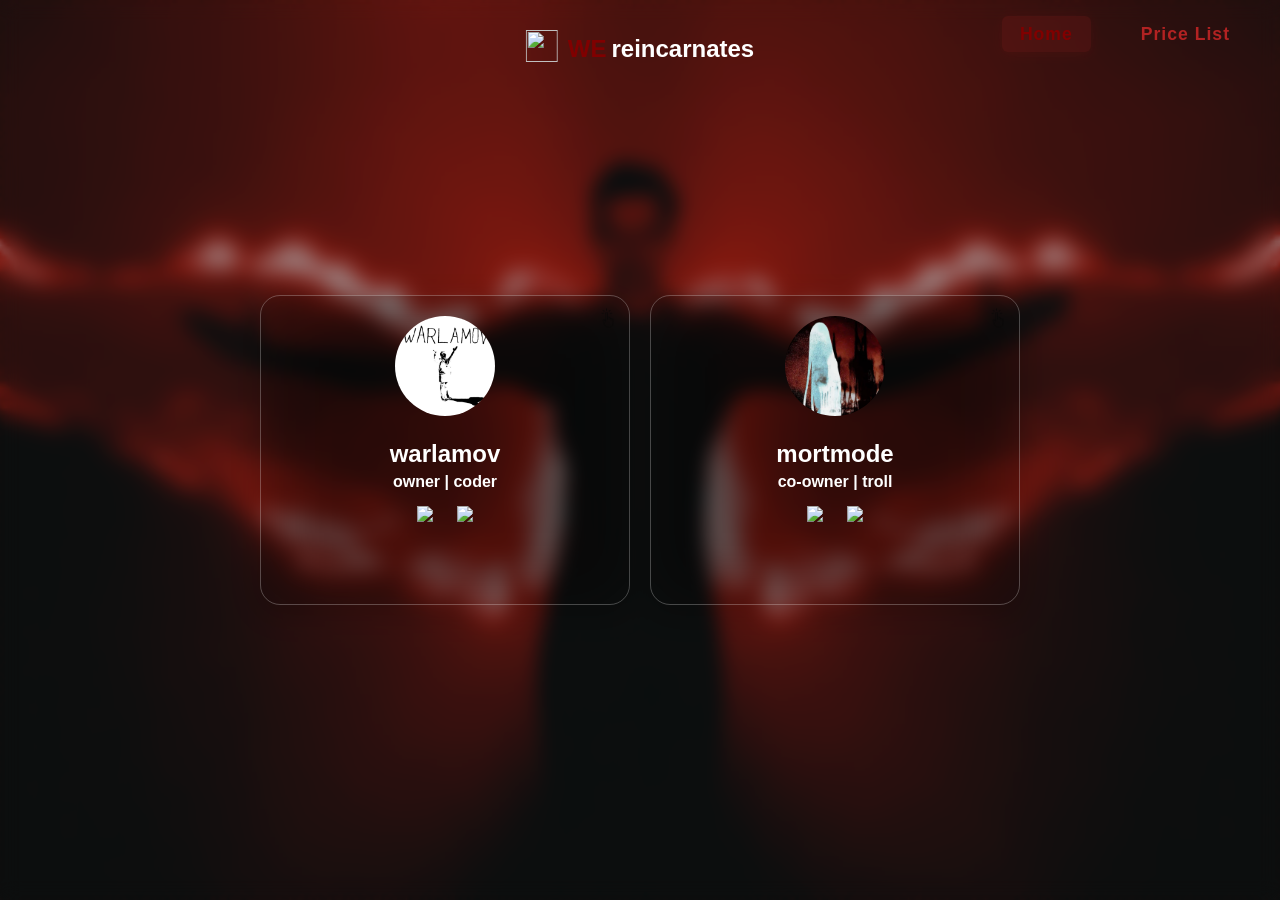
==== public/index.html @ 9ac977d3 "Add files via upload" ====
<!DOCTYPE html>
<html lang="en">
<head>
  <meta charset="UTF-8" />
  <meta name="viewport" content="width=device-width, initial-scale=1.0" />
  <title>we reincarnate</title>
  <link rel="stylesheet" href="style.css" />
  <link href="https://fonts.cdnfonts.com/css/radwave-demo" rel="stylesheet">
  <style>
    @import url('https://fonts.googleapis.com/css2?family=Orbitron:wght@500;700&display=swap');
    @import url('https://fonts.googleapis.com/css2?family=Pacifico&display=swap');
    /* Удаляем все стили из head, чтобы не конфликтовать с style.css */
    .nickname-marquee {
      width: 100vw;
      overflow: hidden;
      background: linear-gradient(90deg, #181c2f 0%, #232946 100%);
      padding: 18px 0;
      box-shadow: 0 2px 16px 0 #181c2f55;
    }
    .marquee-track {
      display: inline-block;
      white-space: nowrap;
      animation: scroll-left 28s linear infinite;
      will-change: transform;
    }
    .nickname {
      display: inline-block;
      margin-right: 60px;
      font-size: 22px;
      color: #fff;
      text-decoration: none;
      font-family: inherit;
      text-shadow: 0 0 8px #00ffe7, 0 0 2px #00ffe7;
      letter-spacing: 1px;
      transition: 
        color 0.2s,
        text-shadow 0.2s,
        transform 0.2s,
        filter 0.2s;
    }
    .nickname:hover {
      color: #00ffe7;
      text-shadow: 0 0 16px #00ffe7, 0 0 4px #fff;
      transform: scale(1.15) rotate(-2deg);
      filter: brightness(1.3) drop-shadow(0 0 8px #00ffe7);
      animation-play-state: paused;
    }
    @keyframes scroll-left {
      0% {
        transform: translateX(100vw);
      }
      100% {
        transform: translateX(-100%);
      }
    }
    .nickname-traffic {
      position: absolute;
      left: 50%;
      top: 0;
      transform: translateX(-50%);
      width: 340px;
      height: 100vh;
      pointer-events: none;
      z-index: 2;
      display: flex;
      align-items: flex-start;
      justify-content: center;
    }
    .subscribers-platform {
      width: 100vw;
      max-width: 100vw;
      margin: 32px 0 0 0;
      display: flex;
      flex-direction: column;
      align-items: center;
      justify-content: flex-start;
      background: rgba(0,0,0,0.0);
      box-shadow: none;
      border-radius: 0;
      padding: 0 0 16px 0;
      overflow: visible;
    }
    /* Удаляем все стили shine-анимации для .subscribers-title и возвращаем обычный стиль */
    .subscribers-title {
      font-size: 2rem;
      color: #00ffe7;
      font-family: 'JetBrains Mono', 'Fira Mono', 'Consolas', monospace;
      font-weight: bold;
      margin-bottom: 8px;
      text-shadow: 0 0 8px #00ffe7, 0 0 2px #00ffe7;
      letter-spacing: 1px;
      text-align: center;
    }
    .nickname-traffic-window {
      position: relative;
      width: 100vw;
      max-width: 100vw;
      min-width: 0;
      height: 220px; /* увеличено для шахматной сетки */
      pointer-events: none;
      z-index: 10;
      display: flex;
      align-items: flex-start;
      justify-content: flex-start;
      overflow: visible;
      background: none;
      margin: 0 auto;
    }
    .nickname-traffic-nick {
      position: absolute;
      color: #fff;
      font-family: Arial, sans-serif !important; /* Arial жирный */
      font-weight: bold !important;
      text-shadow: 0 0 8px #00ffe7, 0 0 2px #00ffe7;
      white-space: nowrap;
      filter: brightness(1.1);
      transition: filter 0.2s, font-size 0.2s, left 0.2s;
      text-decoration: none;
      pointer-events: auto;
      will-change: left;
    }
    .nickname-blink {
      position: absolute;
      color: #fff;
      font-family: 'Arial Black', Arial, sans-serif !important;
      font-weight: bold !important;
      text-shadow: 0 0 8px #00ffe7, 0 0 2px #00ffe7;
      white-space: nowrap;
      font-size: 22px;
      pointer-events: auto;
      user-select: none;
      transition: filter 0.2s, font-size 0.2s;
    }
    body {
      overflow-x: hidden;
      background: url('https://i.pinimg.com/originals/ef/e0/21/efe021233236cdeb1ebb466ba8fd956e.gif') no-repeat center center fixed;
      background-size: cover;
    }
    @media (max-width: 600px) {
      .nickname {
        font-size: 16px;
        margin-right: 32px;
      }
      .nickname-marquee {
        padding: 10px 0;
      }
    }
    .nickname-track-line {
      position: absolute;
      width: 100%;
      height: 2px;
      background: rgba(255, 255, 255, 0.1);
      pointer-events: none;
    }
    .fade-anim { opacity: 0; transform: scale(0.8); transition: opacity 0.7s, transform 0.7s; }
    .fade-anim.fade-in { opacity: 1; transform: scale(1.1); }
    .fade-anim.fade-out { opacity: 0; transform: scale(0.8); }
    /* Стили для картинки-кнопки в правом верхнем углу */
    .click-hint {
      position: fixed;
      top: 10px;
      right: 10px;
      width: 0.4cm;
      height: auto;
      cursor: pointer;
      z-index: 100;
    }
    .main-nav {
      position: fixed;
      top: 24px;
      right: 32px;
      /* Удаляем все лишние стили, чтобы совпадало с style.css */
      background: none;
      box-shadow: none;
      border-radius: 0;
      backdrop-filter: none;
      z-index: 2001;
    }
    .main-nav ul {
      display: flex;
      flex-direction: row;
      justify-content: flex-end;
      align-items: center;
      gap: 32px;
      padding: 0;
      margin: 0;
      background: none;
      box-shadow: none;
    }
    .main-nav li {
      margin: 0;
    }
    .nav-link {
      text-decoration: none;
      color: #b22222;
      font-family: 'Radwave Demo', Arial, sans-serif !important;
      font-weight: bold;
      letter-spacing: 1px;
      position: relative;
      transition: color 0.3s;
    }
    .nav-link::after {
      content: '';
      position: absolute;
      width: 100%;
      height: 2px;
      bottom: -4px;
      left: 0;
      background: linear-gradient(90deg, transparent, #b22222, transparent);
      transform: scaleX(0);
      transition: transform 0.3s;
    }
    .nav-link:hover::after {
      transform: scaleX(1);
    }
    .nav-link.active {
      color: #800000;
      background: rgba(178,34,34,0.15);
      outline: none;
      border-radius: 6px;
      box-shadow: 0 2px 12px 0 rgba(178,34,34,0.10);
      transition: background 0.2s, color 0.2s;
    }

    .nav-link.active:active,
    .nav-link.active:focus {
      color: #800000;
      background: rgba(255, 105, 180, 0.18); /* розоватый оттенок */
      outline: none;
      border-radius: 6px;
      box-shadow: 0 2px 14px 0 rgba(255, 105, 180, 0.13);
      transition: background 0.2s, color 0.2s;
    }

    .nav-link:not(.active):active,
    .nav-link:not(.active):focus {
      color: #b22222;
      background: rgba(178,34,34,0.10);
      outline: none;
      border-radius: 6px;
      box-shadow: 0 2px 8px 0 rgba(178,34,34,0.08);
      transition: background 0.2s, color 0.2s;
    }
  </style>
  <div class="platform">
    <header>
      <div class="logo">
        <a href="https://t.me/wereincarnate" target="_blank"><img src="Images/telegram.png" class="logo-icon" /></a>
        <span class="logo-we" style="font-family: 'Radwave Demo', Arial, sans-serif !important; font-weight: bold; display: inline-block; color: #800000;">WE</span>
        <br>
        <span class="logo-text" style="font-family: 'Radwave Demo', Arial, sans-serif; font-weight: bold; display: inline-block;">reincarnates</span>
      </div>
    </header>

    <nav class="main-nav">
      <ul>
        <li><a href="/" class="nav-link active">Home</a></li>
        <li><a href="/pricelist/" class="nav-link">Price List</a></li>
      </ul>
    </nav>

    <main>

      <div class="card" onclick="handleClick(this, 'warlamov')" style="position: relative;">
        <img class="avatar" src="Images/warlamov.jpg" alt="warlamov" />
        <img src="Images/click.png" alt="click here" style="position: absolute; top: 8px; right: 8px; width: 28px; height: auto; z-index: 10;" />
        <h2>warlamov</h2>
        <div class="role">owner | coder</div>
        <div class="icons">
          <a href="https://discordid.netlify.app/?id=1279217258018902128" target="_blank"><img src="Images/discord.png" width="32" /></a>
          <a href="https://t.me/warlamovreal" target="_blank"><img src="Images/telegram.png" width="32" /></a>
        </div>
      </div>

      <div class="card" onclick="handleClick(this, 'mortmode')" style="position: relative;">
        <img class="avatar" src="Images/mortmode.jpg" alt="mortmode" />
        <img src="Images/click.png" alt="click here" style="position: absolute; top: 8px; right: 8px; width: 28px; height: auto; z-index: 10;" />
        <h2>mortmode</h2>
        <div class="role">co-owner | troll</div>
        <div class="icons">
          <a href="https://discordid.netlify.app/?id=1185238224797433858" target="_blank"><img src="Images/discord.png" width="32" /></a>
          <a href="https://t.me/mortmode" target="_blank"><img src="Images/telegram.png" width="32" /></a>
        </div>
      </div>
    </main>
  </div>


  <script src="script.js"></script>
</body>
</html>
---- public/style.css ----
/* Мини-платформы-кнопки под карточками прайс-листа */
.mini-buy-grid {
  display: grid;
  grid-template-columns: repeat(5, 1fr);
  gap: 18px;
  max-width: 900px;
  margin: 24px auto 0 auto;
  justify-items: center;
}
.mini-buy-btn {
  width: 260px;
  height: 40px;
  min-width: 260px;
  max-width: 260px;
  min-height: 40px;
  max-height: 40px;
  background: #b22222;
  color: #fff;
  border: none;
  border-radius: 10px;
  font-family: 'JetBrains Mono', monospace;
  font-size: 1.08rem;
  font-weight: 600;
  display: flex;
  align-items: center;
  justify-content: center;
  cursor: pointer;
  box-shadow: 0 2px 8px 0 rgba(178,34,34,0.10);
  margin: 0;
  padding: 0 12px;
  transition: background 0.2s, color 0.2s, box-shadow 0.2s, transform 0.18s;
  text-decoration: none;
  outline: none;
  position: relative;
  z-index: 10;
}
.mini-buy-btn:hover, .mini-buy-btn:focus {
  background: #800000;
  color: #fff;
  box-shadow: 0 4px 16px 0 #b2222240;
  transform: translateY(-2px) scale(1.03);
}
.mini-buy-btn:active {
  background: #ff6fae;
  color: #fff;
  box-shadow: 0 2px 8px 0 #ff6fae33;
  transform: scale(0.98);
}
@media (max-width: 900px) {
  .mini-buy-grid {
    grid-template-columns: repeat(2, 1fr);
    max-width: 600px;
  }
  .mini-buy-btn {
    width: 100%;
    min-width: 0;
    max-width: 100%;
  }
}
@media (max-width: 600px) {
  .mini-buy-grid {
    grid-template-columns: 1fr;
    max-width: 320px;
    gap: 12px;
  }
  .mini-buy-btn {
    width: 100%;
    min-width: 0;
    max-width: 100%;
    font-size: 0.98rem;
    height: 38px;
    min-height: 38px;
    max-height: 38px;
  }
}
/* Плавающее описание платформы в левом верхнем углу */
.floating-desc {
  position: fixed;
  top: 32px;
  left: 32px;
  background: rgba(0,0,0,0.82);
  border-radius: 12px;
  padding: 16px 22px;
  color: #fff;
  font-family: 'JetBrains Mono', monospace;
  font-size: 1.01rem;
  box-shadow: 0 2px 16px 0 #00ffe733;
  max-width: 320px;
  min-width: 0;
  pointer-events: auto;
  z-index: 9999;
  display: none;
  user-select: text;
  transition: opacity 0.25s;
  white-space: pre-line;
}

.typing-caret {
  display: inline-block;
  width: 2px;
  height: 1em;
  background: #b22222;
  margin-left: 2px;
  animation: blink-caret 0.8s steps(1) infinite;
  vertical-align: middle;
}

@keyframes blink-caret {
  0%, 100% { opacity: 0; }
  50% { opacity: 1; }
}
.price-card {
  position: relative;
  overflow: hidden;
}

/* Анимация линии (ухода) сверху */
.price-card .desc-underline {
  position: absolute;
  left: 0;
  top: 0;
  width: 100%;
  height: 3px;
  background: linear-gradient(90deg, #ff6fae 0%, #ffb6e6 100%);
  transform: scaleX(0);
  transform-origin: left;
  transition: transform 0.35s cubic-bezier(.4,0,.2,1);
  z-index: 20;
}
.price-card.show-desc .desc-underline {
  transform: scaleX(1);
}

.price-card .product-desc {
  opacity: 0;
  pointer-events: none;
  transform: translateY(20px);
  transition: opacity 0.5s, transform 0.5s;
}
.price-card.show-desc .product-desc {
  opacity: 1;
  pointer-events: auto;
  transform: translateY(0);
}
.price-card .typing-effect {
  border-right: 2px solid #b22222;
  animation: blink-caret 0.8s steps(1) infinite;
}
@keyframes blink-caret {
  0%, 100% { border-color: transparent; }
  50% { border-color: #b22222; }
}
.logo-we {
  color: #800000 !important;
  font-family: 'Arial Black', Arial, sans-serif !important;
  font-weight: bold !important;
  margin-right: 5px;
  text-shadow: none !important;
  filter: none !important;
  background: none !important;
  mix-blend-mode: normal !important;
  box-shadow: none !important;
  opacity: 1 !important;
}
* {
  margin: 0;
  padding: 0;
  box-sizing: border-box;
}

body, html {
  height: 100%;
  font-family: 'Arial Black', Arial, sans-serif;
  background: url('Images/bg.gif') no-repeat center center fixed;
  background-size: cover;
  color: white;
}

.platform {
  width: 100vw;
  min-height: 100vh;
  backdrop-filter: blur(10px);
  background-color: rgba(0, 0, 0, 0.4);
  display: flex;
  flex-direction: column;
  align-items: center;
  justify-content: center; /* БЫЛО flex-start. Держать строго по центру! */
  position: relative;
  top: 0;
  left: 0;
}

/* Платка — меню с 3 кнопками в правом верхнем углу */
.platka {
  position: fixed;
  top: 24px;
  right: 32px;
  z-index: 2001;
  background: rgba(0,0,0,0.32);
  backdrop-filter: blur(10px);
  border-radius: 0 0 0 24px;
  box-shadow: 0 4px 24px 0 #00ffe733;
  padding: 0 18px 0 18px;
}
@media (max-width: 700px) {
  .platka {
    top: 8px;
    right: 0;
    left: 0;
    border-radius: 0 0 0 12px;
    box-shadow: none;
    padding: 0 2vw;
  }
}

/* Основная платформа по центру */
.main-platka {
  position: absolute;
  top: 0;
  left: 0;
  right: 0;
  bottom: 0;
  margin: auto;
  display: flex;
  flex-direction: column;
  align-items: center;
  justify-content: center;
  width: 100vw;
  height: 100vh;
  min-height: 100vh;
  z-index: 1;
  background: rgba(0, 0, 0, 0.4);
  backdrop-filter: blur(10px);
}

header {
  position: absolute;
  top: 30px;
  left: 50%;
  transform: translateX(-50%);
  display: flex;
  align-items: center;
}

.logo {
  display: flex;
  align-items: center;
  font-size: 24px;
  font-weight: bold;
}

.logo-icon {
  margin-right: 10px;
  width: 32px;
  height: 32px;
  transition: transform 0.3s;
}

.logo-icon:hover {
  transform: scale(1.1);
}

.logo-ap {
  color: #2a0000 !important;
  margin-right: 5px;
}

.logo-we {
  color: #800000 !important; /* бордовый */
  font-family: 'Orbitron', Arial, sans-serif !important;
  font-weight: 700 !important;
  margin-right: 5px;
  text-shadow: none !important;
  filter: none !important;
  background: none !important;
  mix-blend-mode: normal !important;
  box-shadow: none !important;
  opacity: 1 !important;
}

.logo-text {
  color: white;
}

main {
  display: flex;
  justify-content: center; /* Держать строго по центру! */
  align-items: center;     /* Держать строго по центру! */
  flex-wrap: wrap;
  gap: 20px;
  padding: 10px;
}

/* ВАЖНО: Не изменяйте размеры карточек! Эти размеры подобраны для корректного отображения и на десктопе, и на телефоне. */
.card {
  width: 370px; /* Не менять! Оптимально для desktop и mobile */
  height: 310px; /* Не менять! Оптимально для desktop и mobile */
  background: rgba(30, 40, 60, 0); /* Цвет убран, только блюр */
  backdrop-filter: blur(32px) saturate(180%) contrast(1.15);
  -webkit-backdrop-filter: blur(32px) saturate(180%) contrast(1.15);
  border-radius: 20px;
  border: 1.5px solid rgba(255, 255, 255, 0.25);
  box-shadow: 0 8px 32px 0 rgba(0,0,0,0.25);
  text-align: center;
  padding: 20px;
  position: relative;
  overflow: hidden;
  color: white;
  transition: transform 0.3s cubic-bezier(.4,0,.2,1);
}

.card:hover {
  transform: scale(1.02);
}

.avatar {
  width: 100px;
  height: 100px;
  border-radius: 50%;
  object-fit: cover;
  margin-bottom: 15px;
}

h2, .role {
  font-weight: bold;
  margin: 5px 0;
}

.icons {
  margin-top: 15px;
}

.icons a {
  margin: 0 10px;
  transition: transform 0.2s ease;
}

.icons a:hover {
  transform: scale(1.2);
}

.typing {
  position: absolute;
  top: 20px;
  left: 20px;
  width: 90%;
  font-weight: bold;
  font-family: 'Arial Black', Arial, sans-serif;
  white-space: pre-wrap;
  word-break: break-word;
  overflow-wrap: break-word;
  opacity: 0;
  max-height: 100%;
  color: white;
  caret-color: transparent;
  text-align: left;
  transition: opacity 0.5s ease;
}

.typing.typing-in {
   animation: fadeInTyping 0.5s ease forwards;
}

.typing.typing-out {
  animation: fadeOutTyping 0.5s ease forwards;
}

@keyframes fadeInTyping {
  from { opacity: 0; transform: translateY(20px); }
  to { opacity: 1; transform: translateY(0); }
}

@keyframes fadeOutTyping {
  from { opacity: 1; transform: translateY(0); }
  to { opacity: 0; transform: translateY(20px); }
}

.card.clicked .icons,
.card.clicked .avatar,
.card.clicked h2,
.card.clicked .role {
  opacity: 0;
  transition: opacity 0.5s ease;
}

.main-nav {
  position: fixed;
  top: 24px;
  right: 32px;
  background: none;
  box-shadow: none;
  border-radius: 0;
  backdrop-filter: none;
  display: flex;
  justify-content: flex-end;
  align-items: center;
  width: auto;
  margin-top: 0;
  z-index: 2001;
}
.main-nav ul {
  display: flex;
  flex-direction: row; /* всегда в ряд */
  justify-content: flex-end;
  align-items: center;
  gap: 32px;
  padding: 0;
  margin: 0;
  background: none;
  box-shadow: none;
  list-style: none; /* Убираем маркеры (точки) у элементов списка в навигации */
}
.main-nav li {
  margin: 0;
}
.nav-link {
  background: none;
  box-shadow: none;
  color: #00ffe7;
  border-radius: 0;
  opacity: 1;
  font-family: 'JetBrains Mono', 'Fira Mono', 'Consolas', monospace;
  font-size: 1.1rem;
  font-weight: 500;
  padding: 8px 18px;
  text-decoration: none;
  transition: color 0.2s, text-shadow 0.2s;
}
.nav-link:hover {
  color: #fff;
  text-decoration: underline;
  background: none;
  box-shadow: none;
}
.nav-link.active {
  color: #00ffe7;
  text-decoration: none;
  background: rgba(0, 40, 50, 0.32); /* Тёмный фон */
  box-shadow: none;
  border-radius: 10px;
  text-shadow: none;
  transition: background 0.2s;
}

/* Убираем затемнение/эффект при нажатии на активную кнопку навигации */
.nav-link:active,
.nav-link.active:active {
  color: #00ffe7;
  background: rgba(0,255,231,0.10);
  box-shadow: 0 0 8px 2px #00ffe755;
}

/* Убираем анимацию-полоску под навигационными кнопками и любые эффекты при нажатии */
.nav-link::after,
.nav-link:hover::after,
.nav-link.active::after {
  display: none !important;
  content: none !important;
}

@media (max-width: 700px) {
  .main-nav {
    top: 10px;
    right: 10px;
  }
  .main-nav ul {
    flex-direction: row; /* даже на мобильных в ряд */
    gap: 10px;
  }
  .nav-link {
    font-size: 0.98rem;
    padding: 7px 10px;
  }
}

/* Центрированное меню для главной страницы */
.main-nav-center {
  position: static;
  display: flex;
  justify-content: center;
  margin-top: 32px;
  margin-bottom: 0;
  z-index: 1001;
}
.main-nav-center ul {
  justify-content: center;
}

@media (max-width: 480px) {
  main {
    flex-direction: column;
    align-items: center;
    gap: 20px;
    padding: 20px;
  }

  .card {
    width: 98vw;
    aspect-ratio: 4 / 3;
    height: auto;
  }

  .avatar {
    width: 90px;
    height: 90px;
  }

  header {
    flex-direction: column;
    top: 10px;
  }

  .logo {
    font-size: 18px;
  }

  .logo-icon {
    width: 26px;
    height: 26px;
  }
}

.click-hint {
  position: fixed;
  top: 18px;
  right: 18px;
  width: 0.4cm;
  height: 0.4cm;
  z-index: 1000;
  cursor: pointer;
  opacity: 0.92;
  transition: opacity 0.2s;
}
.click-hint:hover {
  opacity: 1;
}

.center-title {
  text-align: center;
  font-family: 'Inter', 'Roboto', Arial, sans-serif;
  font-size: 2.2rem;
  color: #00ffe7;
  margin: 36px 0 32px 0;
  font-weight: 700;
  letter-spacing: 1px;
  width: 100vw;
  position: relative;
  z-index: 2;
}

.price-list-grid {
  display: grid;
  grid-template-columns: repeat(auto-fit, minmax(260px, 1fr));
  gap: 32px;
  justify-items: center;
  width: 100%;
  max-width: 1200px;
  margin: 0 auto 40px auto;
  padding: 0 12px;
}

/* Четкие и неизменяемые размеры для карточек прайс-листа */
/* Четкие и неизменяемые размеры для карточек прайс-листа */
.price-card {
  background: rgba(30, 40, 60, 0.22);
  border-radius: 18px;
  box-shadow: 0 8px 32px 0 rgba(0,0,0,0.18);
  border: 1.5px solid rgba(255,255,255,0.13);
  padding: 28px 18px 22px 18px;
  display: flex;
  flex-direction: column;
  align-items: center;
  transition: transform 0.25s cubic-bezier(.4,0,.2,1), box-shadow 0.25s, background 0.25s;
  cursor: pointer;
  width: 260px !important;      /* Ширина карточки */
  min-width: 260px !important;  /* Минимальная ширина карточки */
  max-width: 260px !important;  /* Максимальная ширина карточки */
  height: 260px !important;     /* Высота карточки */
  min-height: 260px !important; /* Минимальная высота карточки */
  max-height: 260px !important; /* Максимальная высота карточки */
  position: relative;
}
.price-card:hover {
  transform: scale(1.04) translateY(-4px);
  box-shadow: 0 12px 36px 0 #00ffe733;
  background: rgba(30, 40, 60, 0.32);
}
.card-avatar {
  /* Увеличьте размер аватарки (лого) здесь */
  width: 100px;
  height: 100px;
  border-radius: 50%;
  object-fit: cover;
  margin-bottom: 14px;
  border: 2.5px solid #00ffe7;
  background: #181c2f;
  display: block;
  margin-left: auto;
  margin-right: auto;
  align-self: center;
}
.card-nick, .card-title {
  /* Увеличьте размер названия и цены здесь */
  font-family: 'Inter', 'Roboto', Arial, sans-serif;
  font-size: 1.45rem;
  font-weight: 800;
  color: #fff;
  margin-bottom: 8px;
  text-align: center;
}
.card-role {
  font-family: 'Inter', 'Roboto', Arial, sans-serif;
  font-size: 1rem;
  color: #00ffe7;
  font-weight: 500;
  margin-bottom: 10px;
  text-align: center;
}
.card-socials {
  display: flex;
  gap: 16px;
  margin-bottom: 0;
  margin-top: 2px;
}
.card-socials a {
  display: flex;
  align-items: center;
  justify-content: center;
  width: 32px;
  height: 32px;
  border-radius: 50%;
  background: rgba(0,255,231,0.08);
  transition: background 0.2s;
}
.card-socials a:hover {
  background: rgba(0,255,231,0.22);
}
.card-socials svg {
  width: 22px;
  height: 22px;
  fill: #00ffe7;
}

/* Тайпинг-анимация */
.typing-effect {
  font-family: 'Inter', 'Roboto', Arial, sans-serif;
  font-size: 1.05rem;
  color: #fff;
  min-height: 32px;
  margin: 12px 0 0 0;
  letter-spacing: 0.5px;
  white-space: pre-line;
  text-align: center;
  opacity: 1;
  transition: opacity 0.4s;
}

/* Плашка-описание */
.product-desc {
  background: rgba(0,255,231,0.13);
  color: #fff;
  border-radius: 12px;
  padding: 16px 18px;
  margin: 12px 0 0 0;
  font-size: 1.01rem;
  font-family: 'Inter', 'Roboto', Arial, sans-serif;
  box-shadow: 0 2px 16px 0 #00ffe733;
  opacity: 0;
  transform: translateY(20px);
  pointer-events: none;
  transition: opacity 0.5s, transform 0.5s;
  text-align: center;
}
.product-desc.visible {
  opacity: 1;
  transform: translateY(0);
  pointer-events: auto;
}

/* Загрузка оплаты */
.loader {
  display: inline-block;
  width: 28px;
  height: 28px;
  border: 3px solid #00ffe7;
  border-top: 3px solid #232946;
  border-radius: 50%;
  animation: spin 1s linear infinite;
  margin: 0 8px;
}
@keyframes spin {
  0% { transform: rotate(0deg); }
  100% { transform: rotate(360deg); }
}

/* Статусы оплаты */
.pay-status {
  display: flex;
  align-items: center;
  justify-content: center;
  gap: 8px;
  margin-top: 10px;
  font-size: 1.08rem;
  font-family: 'Inter', 'Roboto', Arial, sans-serif;
  font-weight: 600;
}
.pay-status.success {
  color: #00ff88;
}
.pay-status.error {
  color: #ff3b3b;
}
.pay-status svg {
  width: 22px;
  height: 22px;
  fill: #00ffe7;
}

/* Price List карточка */
.price-card .click-hint-card {
  position: absolute;
  top: 10px;
  right: 10px;
  width: 0.6cm;
  height: 0.6cm;
  z-index: 10;
  cursor: pointer;
  opacity: 0.92;
  transition: opacity 0.2s;
}
.price-card .click-hint-card:hover {
  opacity: 1;
}

/* Удалены стили мини-платформы-кнопки Купить */

.cards-center {
  display: flex;
  flex-direction: row;
  justify-content: center;
  align-items: center;
  gap: 40px;
  width: 100vw;
  margin: 0 auto;
}
@media (max-width: 700px) {
  .cards-center {
    flex-direction: column;
    gap: 20px;
  }
}
@media (max-width: 900px) {
  .price-list-grid {
    grid-template-columns: repeat(auto-fit, minmax(220px, 1fr));
    gap: 18px;
  }
}
@media (max-width: 600px) {
  .price-list-grid {
    grid-template-columns: 1fr;
    gap: 14px;
    padding: 0 2vw;
  }
  .center-title {
    font-size: 1.3rem;
    margin: 18px 0 18px 0;
  }
  .price-card {
    width: 320px !important;      /* Ширина карточки (моб.) */
    min-width: 320px !important;  /* Минимальная ширина карточки (моб.) */
    max-width: 320px !important;  /* Максимальная ширина карточки (моб.) */
    height: 270px !important;     /* Высота карточки (моб.) */
    min-height: 270px !important; /* Минимальная высота карточки (моб.) */
    max-height: 270px !important; /* Максимальная высота карточки (моб.) */
    padding: 18px 6px 14px 6px;
  }
}

/*
  ВНИМАНИЕ! Положение карточек должно быть строго по центру экрана.
  Не изменяйте justify-content и align-items для .platform и main!
*/
.platform {
  /* ...existing code... */
  justify-content: center; /* БЫЛО flex-start. Держать строго по центру! */
  /* ...existing code... */
}

/*
  ВНИМАНИЕ! Положение карточек должно быть строго по центру экрана.
  Не изменяйте justify-content и align-items для main!
*/
main {
  /* ...existing code... */
  justify-content: center; /* Держать строго по центру! */
  align-items: center;     /* Держать строго по центру! */
  /* ...existing code... */
}

/* Для карточек на Price List возвращаем прежний размер */



/* Убираем подчеркивание при наведении на навигационные кнопки */
.nav-link:hover,
.nav-link:focus {
  text-decoration: none;
}
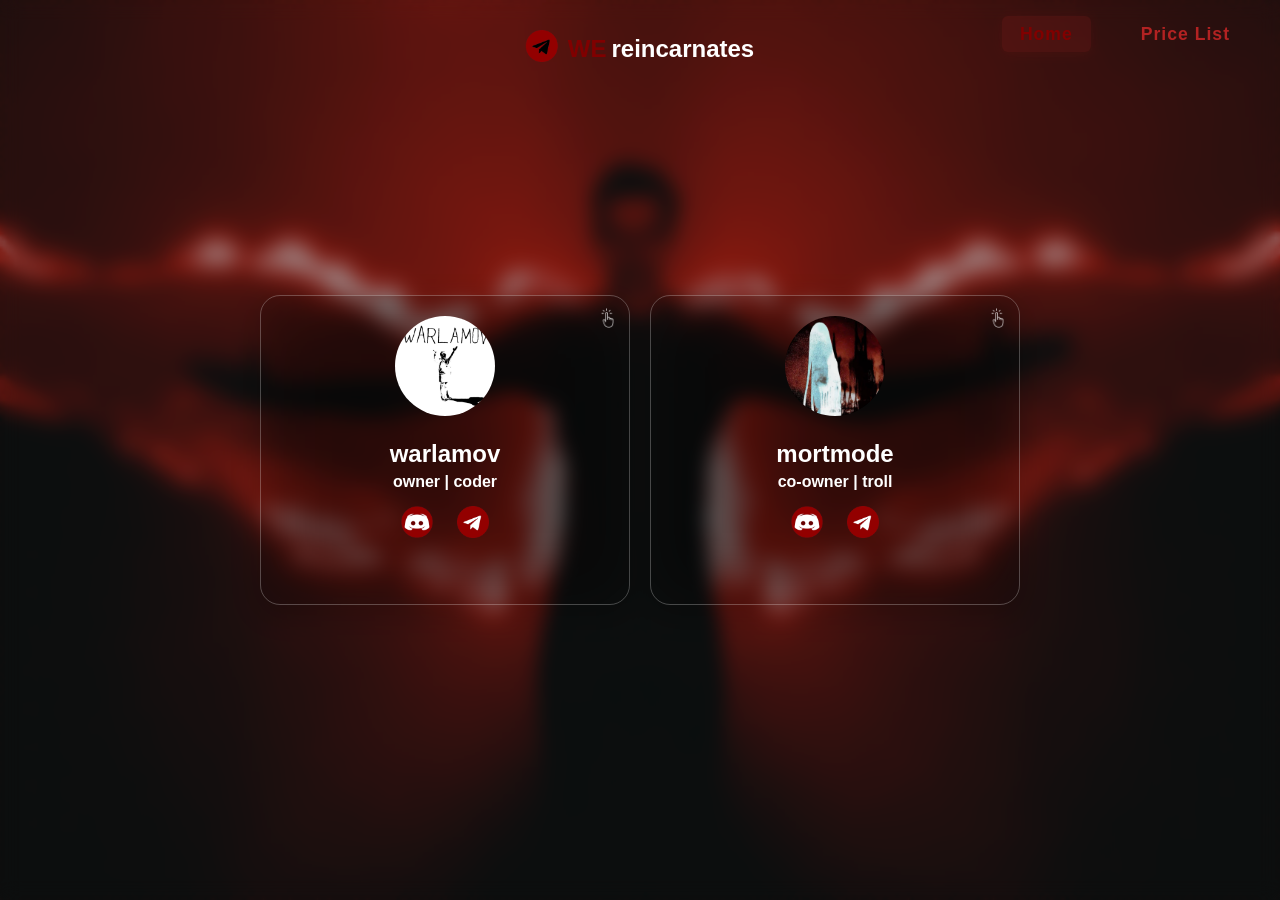
==== commit 4b76f683: "update files" ====
--- a/public/index.html
+++ b/public/index.html
@@ -2,6 +2,7 @@
 <html lang="en">
 <head>
   <meta charset="UTF-8" />
+  <link rel="icon" type="image/png" href="Images/wr.png" sizes="32x32" />
   <meta name="viewport" content="width=device-width, initial-scale=1.0" />
   <title>we reincarnate</title>
   <link rel="stylesheet" href="style.css" />
@@ -30,7 +31,6 @@
       color: #fff;
       text-decoration: none;
       font-family: inherit;
-      text-shadow: 0 0 8px #00ffe7, 0 0 2px #00ffe7;
       letter-spacing: 1px;
       transition: 
         color 0.2s,
@@ -245,7 +245,7 @@
   <div class="platform">
     <header>
       <div class="logo">
-        <a href="https://t.me/wereincarnate" target="_blank"><img src="Images/telegram.png" class="logo-icon" /></a>
+        <a href="https://t.me/wereincarnate" target="_blank"><img src="Images/tg.png" class="logo-icon" /></a>
         <span class="logo-we" style="font-family: 'Radwave Demo', Arial, sans-serif !important; font-weight: bold; display: inline-block; color: #800000;">WE</span>
         <br>
         <span class="logo-text" style="font-family: 'Radwave Demo', Arial, sans-serif; font-weight: bold; display: inline-block;">reincarnates</span>
--- a/public/style.css
+++ b/public/style.css
@@ -592,8 +592,14 @@
   border-radius: 50%;
   object-fit: cover;
   margin-bottom: 14px;
-  border: 2.5px solid #00ffe7;
-  background: #181c2f;
+  border: 3.5px solid rgb(95, 2, 2);
+  display: block;
+  margin-left: auto;
+  margin-right: auto;
+  align-self: center;
+}
+.price-card[data-product="ARGUS"] .card-avatar {
+  border: none;
   display: block;
   margin-left: auto;
   margin-right: auto;
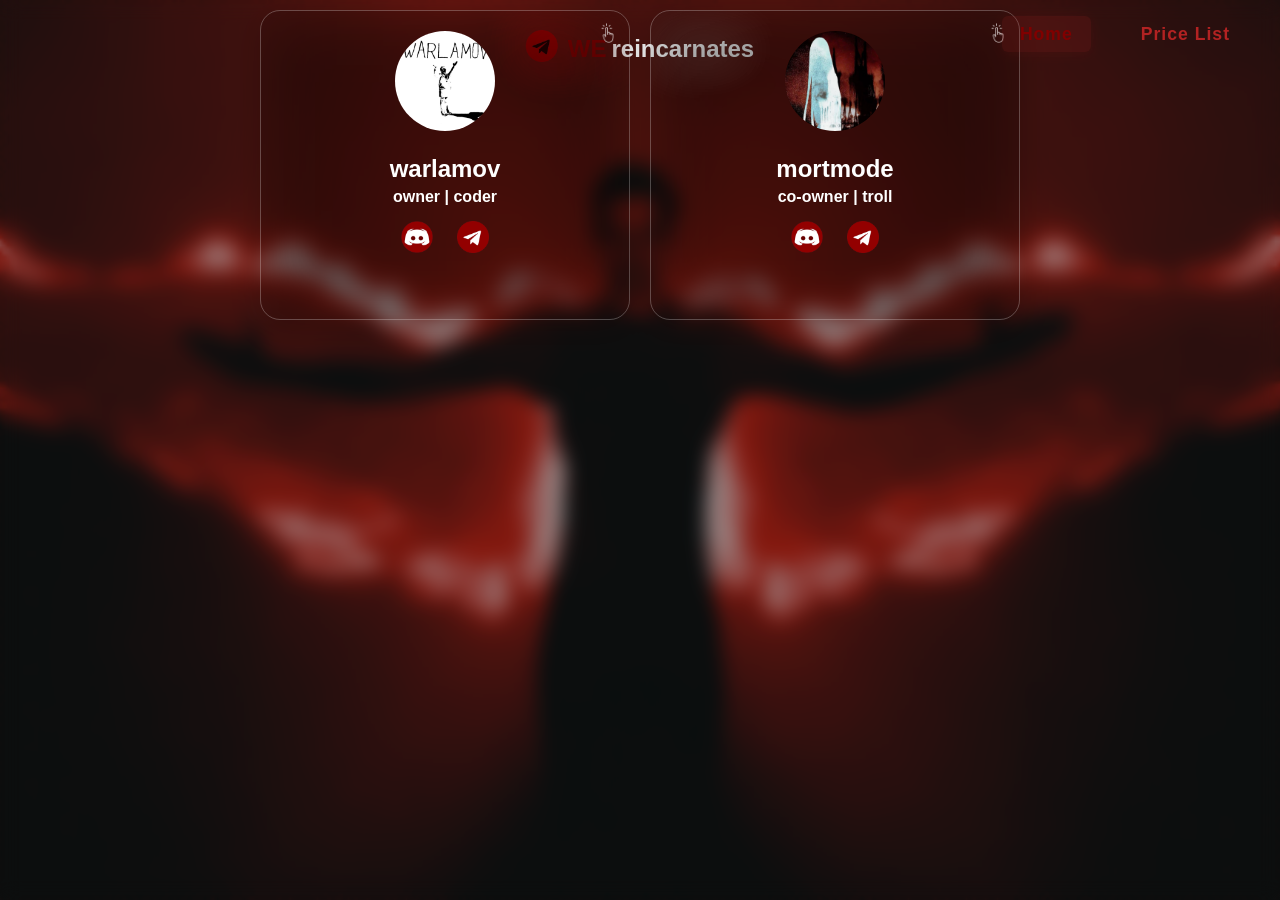
==== commit 2307f691: "Add files via upload" ====
--- a/public/index.html
+++ b/public/index.html
@@ -10,7 +10,10 @@
   <style>
     @import url('https://fonts.googleapis.com/css2?family=Orbitron:wght@500;700&display=swap');
     @import url('https://fonts.googleapis.com/css2?family=Pacifico&display=swap');
-    /* Удаляем все стили из head, чтобы не конфликтовать с style.css */
+
+    /******************************************
+     * Стили для ПК и планшетов (Desktop & Tablet styles)
+     ******************************************/
     .nickname-marquee {
       width: 100vw;
       overflow: hidden;
@@ -80,7 +83,6 @@
       padding: 0 0 16px 0;
       overflow: visible;
     }
-    /* Удаляем все стили shine-анимации для .subscribers-title и возвращаем обычный стиль */
     .subscribers-title {
       font-size: 2rem;
       color: #00ffe7;
@@ -136,15 +138,6 @@
       background: url('https://i.pinimg.com/originals/ef/e0/21/efe021233236cdeb1ebb466ba8fd956e.gif') no-repeat center center fixed;
       background-size: cover;
     }
-    @media (max-width: 600px) {
-      .nickname {
-        font-size: 16px;
-        margin-right: 32px;
-      }
-      .nickname-marquee {
-        padding: 10px 0;
-      }
-    }
     .nickname-track-line {
       position: absolute;
       width: 100%;
@@ -169,7 +162,6 @@
       position: fixed;
       top: 24px;
       right: 32px;
-      /* Удаляем все лишние стили, чтобы совпадало с style.css */
       background: none;
       box-shadow: none;
       border-radius: 0;
@@ -221,7 +213,6 @@
       box-shadow: 0 2px 12px 0 rgba(178,34,34,0.10);
       transition: background 0.2s, color 0.2s;
     }
-
     .nav-link.active:active,
     .nav-link.active:focus {
       color: #800000;
@@ -231,7 +222,6 @@
       box-shadow: 0 2px 14px 0 rgba(255, 105, 180, 0.13);
       transition: background 0.2s, color 0.2s;
     }
-
     .nav-link:not(.active):active,
     .nav-link:not(.active):focus {
       color: #b22222;
@@ -241,10 +231,26 @@
       box-shadow: 0 2px 8px 0 rgba(178,34,34,0.08);
       transition: background 0.2s, color 0.2s;
     }
+
+    /******************************************
+     * Стили для мобильных устройств (Mobile styles)
+     ******************************************/
+    @media (max-width: 600px) {
+      .nickname {
+        font-size: 16px;
+        margin-right: 32px;
+      }
+      .nickname-marquee {
+        padding: 10px 0;
+      }
+    }
   </style>
-  <div class="platform">
+
+
+  <!-- =================== ПК и планшеты =================== -->
+  <div class="platform desktop-only">
     <header>
-      <div class="logo">
+      <div class="logo desktop-logo">
         <a href="https://t.me/wereincarnate" target="_blank"><img src="Images/tg.png" class="logo-icon" /></a>
         <span class="logo-we" style="font-family: 'Radwave Demo', Arial, sans-serif !important; font-weight: bold; display: inline-block; color: #800000;">WE</span>
         <br>
@@ -252,7 +258,7 @@
       </div>
     </header>
 
-    <nav class="main-nav">
+    <nav class="main-nav desktop-nav">
       <ul>
         <li><a href="/" class="nav-link active">Home</a></li>
         <li><a href="/pricelist/" class="nav-link">Price List</a></li>
@@ -260,7 +266,6 @@
     </nav>
 
     <main>
-
       <div class="card" onclick="handleClick(this, 'warlamov')" style="position: relative;">
         <img class="avatar" src="Images/warlamov.jpg" alt="warlamov" />
         <img src="Images/click.png" alt="click here" style="position: absolute; top: 8px; right: 8px; width: 28px; height: auto; z-index: 10;" />
@@ -271,7 +276,6 @@
           <a href="https://t.me/warlamovreal" target="_blank"><img src="Images/telegram.png" width="32" /></a>
         </div>
       </div>
-
       <div class="card" onclick="handleClick(this, 'mortmode')" style="position: relative;">
         <img class="avatar" src="Images/mortmode.jpg" alt="mortmode" />
         <img src="Images/click.png" alt="click here" style="position: absolute; top: 8px; right: 8px; width: 28px; height: auto; z-index: 10;" />
@@ -286,6 +290,58 @@
   </div>
 
 
+  <!-- =================== Мобильные устройства =================== -->
+  <div class="platform mobile-only">
+    <header>
+      <div class="logo mobile-logo">
+        <a href="https://t.me/wereincarnate" target="_blank"><img src="Images/tg.png" class="logo-icon" /></a>
+        <span class="logo-we" style="font-family: 'Radwave Demo', Arial, sans-serif !important; font-weight: bold; display: inline-block; color: #800000;">WE</span>
+        <br>
+        <span class="logo-text" style="font-family: 'Radwave Demo', Arial, sans-serif; font-weight: bold; display: inline-block;">reincarnates</span>
+      </div>
+    </header>
+
+    <main>
+      <nav class="main-nav mobile-nav" style="display: flex; justify-content: center; align-items: center; margin: 18px 0 18px 0;">
+        <ul style="display: flex; flex-direction: row; justify-content: center; align-items: center; gap: 18px; padding: 0; margin: 0;">
+          <li><a href="/" class="nav-link active">Home</a></li>
+          <li><a href="/pricelist/" class="nav-link">Price List</a></li>
+        </ul>
+      </nav>
+      <div class="card" onclick="handleClick(this, 'warlamov')" style="position: relative;">
+        <img class="avatar" src="Images/warlamov.jpg" alt="warlamov" />
+        <img src="Images/click.png" alt="click here" style="position: absolute; top: 8px; right: 8px; width: 28px; height: auto; z-index: 10;" />
+        <h2>warlamov</h2>
+        <div class="role">owner | coder</div>
+        <div class="icons">
+          <a href="https://discordid.netlify.app/?id=1279217258018902128" target="_blank"><img src="Images/discord.png" width="32" /></a>
+          <a href="https://t.me/warlamovreal" target="_blank"><img src="Images/telegram.png" width="32" /></a>
+        </div>
+      </div>
+      <div class="card" onclick="handleClick(this, 'mortmode')" style="position: relative;">
+        <img class="avatar" src="Images/mortmode.jpg" alt="mortmode" />
+        <img src="Images/click.png" alt="click here" style="position: absolute; top: 8px; right: 8px; width: 28px; height: auto; z-index: 10;" />
+        <h2>mortmode</h2>
+        <div class="role">co-owner | troll</div>
+        <div class="icons">
+          <a href="https://discordid.netlify.app/?id=1185238224797433858" target="_blank"><img src="Images/discord.png" width="32" /></a>
+          <a href="https://t.me/mortmode" target="_blank"><img src="Images/telegram.png" width="32" /></a>
+        </div>
+      </div>
+    </main>
+  </div>
+
+
   <script src="script.js"></script>
+
+  <!-- Разделение отображения для ПК/планшетов и мобильных устройств -->
+  <style>
+    .desktop-only { display: block; }
+    .mobile-only { display: none; }
+    @media (max-width: 600px) {
+      .desktop-only { display: none !important; }
+      .mobile-only { display: block !important; }
+    }
+  </style>
 </body>
 </html>
--- a/public/style.css
+++ b/public/style.css
@@ -1,4 +1,9 @@
-/* Мини-платформы-кнопки под карточками прайс-листа */
+
+/******************************************
+ * ПК и планшеты (Desktop & Tablet styles)
+ ******************************************/
+
+/* --- Мини-платформы-кнопки под карточками прайс-листа --- */
 .mini-buy-grid {
   display: grid;
   grid-template-columns: repeat(5, 1fr);
@@ -46,34 +51,8 @@
   box-shadow: 0 2px 8px 0 #ff6fae33;
   transform: scale(0.98);
 }
-@media (max-width: 900px) {
-  .mini-buy-grid {
-    grid-template-columns: repeat(2, 1fr);
-    max-width: 600px;
-  }
-  .mini-buy-btn {
-    width: 100%;
-    min-width: 0;
-    max-width: 100%;
-  }
-}
-@media (max-width: 600px) {
-  .mini-buy-grid {
-    grid-template-columns: 1fr;
-    max-width: 320px;
-    gap: 12px;
-  }
-  .mini-buy-btn {
-    width: 100%;
-    min-width: 0;
-    max-width: 100%;
-    font-size: 0.98rem;
-    height: 38px;
-    min-height: 38px;
-    max-height: 38px;
-  }
-}
-/* Плавающее описание платформы в левом верхнем углу */
+
+/* --- Плавающее описание платформы в левом верхнем углу --- */
 .floating-desc {
   position: fixed;
   top: 32px;
@@ -95,6 +74,7 @@
   white-space: pre-line;
 }
 
+/* --- Анимация для курсора в тайпинге --- */
 .typing-caret {
   display: inline-block;
   width: 2px;
@@ -109,6 +89,8 @@
   0%, 100% { opacity: 0; }
   50% { opacity: 1; }
 }
+
+/* --- Карточка прайс-листа: базовые стили --- */
 .price-card {
   position: relative;
   overflow: hidden;
@@ -190,19 +172,70 @@
   left: 0;
 }
 
-/* Платка — меню с 3 кнопками в правом верхнем углу */
-.platka {
-  position: fixed;
-  top: 24px;
-  right: 32px;
-  z-index: 2001;
-  background: rgba(0,0,0,0.32);
-  backdrop-filter: blur(10px);
-  border-radius: 0 0 0 24px;
-  box-shadow: 0 4px 24px 0 #00ffe733;
-  padding: 0 18px 0 18px;
-}
-@media (max-width: 700px) {
+/* ...existing code... */
+
+
+/******************************************
+ * Мобильные устройства (Mobile styles)
+ ******************************************/
+
+/* Все стили для мобильных устройств строго внутри max-width: 600px! */
+@media (max-width: 600px) {
+  /* --- Мини-платформы: одна колонка, уменьшение --- */
+  .mini-buy-grid {
+    grid-template-columns: 1fr;
+    max-width: 320px;
+    gap: 12px;
+  }
+  .mini-buy-btn {
+    width: 100%;
+    min-width: 0;
+    max-width: 100%;
+    font-size: 0.98rem;
+    height: 38px;
+    min-height: 38px;
+    max-height: 38px;
+  }
+  /* --- Грид карточек прайс-листа --- */
+  .price-list-grid {
+    grid-template-columns: 1fr;
+    gap: 14px;
+    padding: 0 2vw;
+  }
+  /* --- Заголовок --- */
+  .center-title {
+    font-size: 1.3rem;
+    margin: 18px 0 18px 0;
+  }
+  /* --- Карточка прайс-листа: размеры для моб. --- */
+  .price-card {
+    width: 320px !important;
+    min-width: 320px !important;
+    max-width: 320px !important;
+    height: 270px !important;
+    min-height: 270px !important;
+    max-height: 270px !important;
+    padding: 18px 6px 14px 6px;
+  }
+  /* --- Центрирование карточек --- */
+  .cards-center {
+    flex-direction: column;
+    gap: 20px;
+  }
+  /* --- Навигация --- */
+  .main-nav {
+    top: 10px;
+    right: 10px;
+  }
+  .main-nav ul {
+    flex-direction: row;
+    gap: 10px;
+  }
+  .nav-link {
+    font-size: 0.98rem;
+    padding: 7px 10px;
+  }
+  /* --- Платка: адаптация под мобильные --- */
   .platka {
     top: 8px;
     right: 0;
@@ -213,6 +246,121 @@
   }
 }
 
+
+
+/******************************************
+ * Desktop only styles
+ ******************************************/
+.desktop-only {
+  display: block;
+}
+.mobile-only {
+  display: none;
+}
+
+/* Все стили для ПК и планшетов только внутри .desktop-only */
+.desktop-only .mini-buy-grid {
+  display: grid;
+  grid-template-columns: repeat(5, 1fr);
+  gap: 18px;
+  max-width: 900px;
+  margin: 24px auto 0 auto;
+  justify-items: center;
+}
+.desktop-only .mini-buy-btn {
+  width: 260px;
+  height: 40px;
+  min-width: 260px;
+  max-width: 260px;
+  min-height: 40px;
+  max-height: 40px;
+  background: #b22222;
+  color: #fff;
+  border: none;
+  border-radius: 10px;
+  font-family: 'JetBrains Mono', monospace;
+  font-size: 1.08rem;
+  font-weight: 600;
+  display: flex;
+  align-items: center;
+  justify-content: center;
+  cursor: pointer;
+  box-shadow: 0 2px 8px 0 rgba(178,34,34,0.10);
+  margin: 0;
+  padding: 0 12px;
+  transition: background 0.2s, color 0.2s, box-shadow 0.2s, transform 0.18s;
+  text-decoration: none;
+  outline: none;
+  position: relative;
+  z-index: 10;
+}
+/* ...другие desktop-only стили (по аналогии, если нужно) ... */
+
+/******************************************
+ * Mobile only styles
+ ******************************************/
+@media (max-width: 600px) {
+  .desktop-only { display: none !important; }
+  .mobile-only { display: block !important; }
+
+  /* Все стили для мобильных только внутри .mobile-only */
+  .mobile-only .mini-buy-grid {
+    grid-template-columns: 1fr;
+    max-width: 320px;
+    gap: 12px;
+  }
+  .mobile-only .mini-buy-btn {
+    width: 100%;
+    min-width: 0;
+    max-width: 100%;
+    font-size: 0.98rem;
+    height: 38px;
+    min-height: 38px;
+    max-height: 38px;
+  }
+  .mobile-only .price-list-grid {
+    grid-template-columns: 1fr;
+    gap: 14px;
+    padding: 0 2vw;
+  }
+  .mobile-only .center-title {
+    font-size: 1.3rem;
+    margin: 18px 0 18px 0;
+  }
+  .mobile-only .price-card {
+    width: 320px !important;
+    min-width: 320px !important;
+    max-width: 320px !important;
+    height: 270px !important;
+    min-height: 270px !important;
+    max-height: 270px !important;
+    padding: 18px 6px 14px 6px;
+  }
+  .mobile-only .cards-center {
+    flex-direction: column;
+    gap: 20px;
+  }
+  .mobile-only .main-nav {
+    top: 10px;
+    right: 10px;
+  }
+  .mobile-only .main-nav ul {
+    flex-direction: row;
+    gap: 10px;
+  }
+  .mobile-only .nav-link {
+    font-size: 0.98rem;
+    padding: 7px 10px;
+  }
+  .mobile-only .platka {
+    top: 8px;
+    right: 0;
+    left: 0;
+    border-radius: 0 0 0 12px;
+    box-shadow: none;
+    padding: 0 2vw;
+  }
+}
 /* Основная платформа по центру */
 .main-platka {
   position: absolute;
@@ -560,7 +708,6 @@
 }
 
 /* Четкие и неизменяемые размеры для карточек прайс-листа */
-/* Четкие и неизменяемые размеры для карточек прайс-листа */
 .price-card {
   background: rgba(30, 40, 60, 0.22);
   border-radius: 18px;
@@ -738,7 +885,8 @@
   opacity: 1;
 }
 
-/* Удалены стили мини-платформы-кнопки Купить */
+
+/* --- Удалены стили мини-платформы-кнопки Купить --- */
 
 .cards-center {
   display: flex;
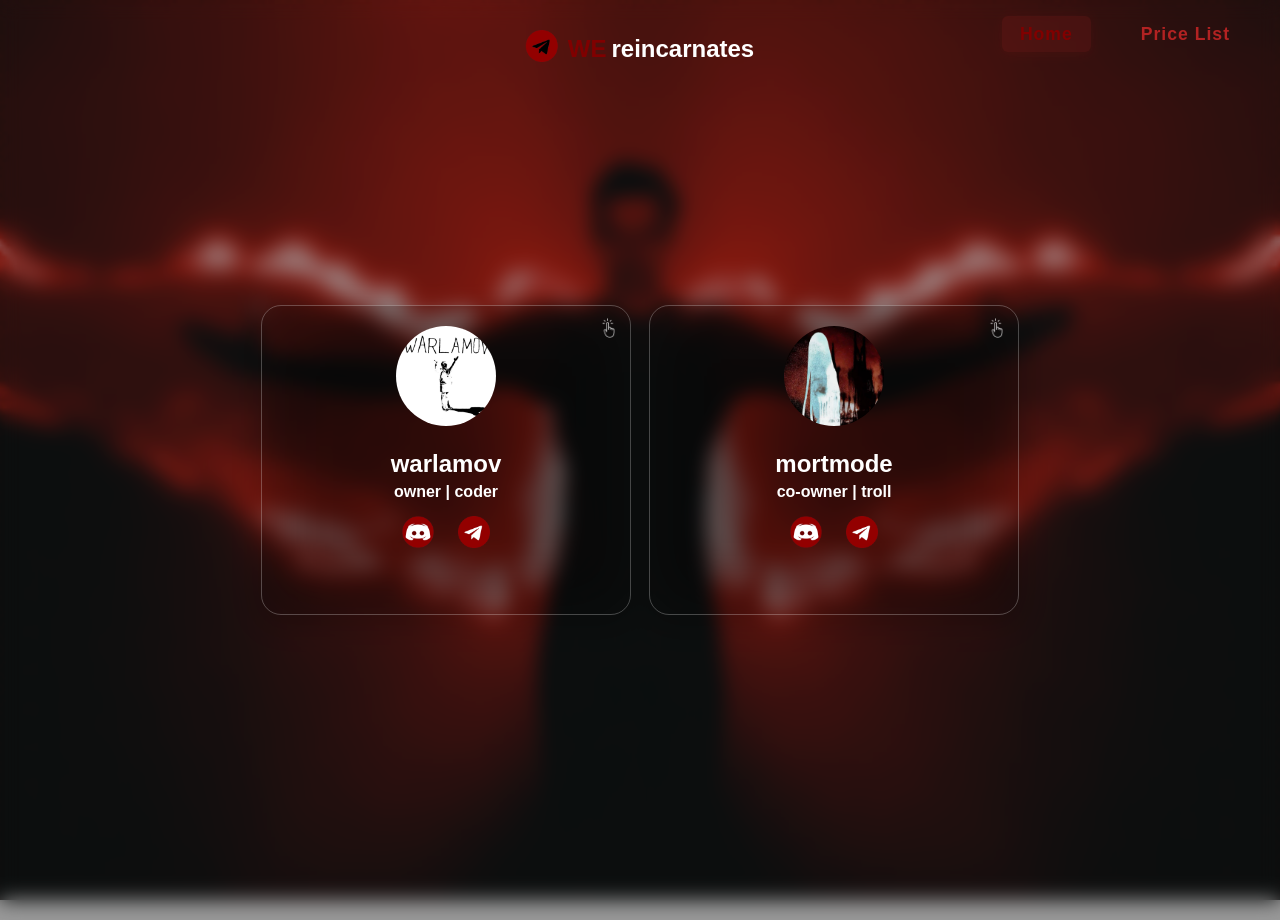
==== commit 29382743: "Add files via upload" ====
--- a/public/index.html
+++ b/public/index.html
@@ -266,24 +266,26 @@
     </nav>
 
     <main>
-      <div class="card" onclick="handleClick(this, 'warlamov')" style="position: relative;">
-        <img class="avatar" src="Images/warlamov.jpg" alt="warlamov" />
-        <img src="Images/click.png" alt="click here" style="position: absolute; top: 8px; right: 8px; width: 28px; height: auto; z-index: 10;" />
-        <h2>warlamov</h2>
-        <div class="role">owner | coder</div>
-        <div class="icons">
-          <a href="https://discordid.netlify.app/?id=1279217258018902128" target="_blank"><img src="Images/discord.png" width="32" /></a>
-          <a href="https://t.me/warlamovreal" target="_blank"><img src="Images/telegram.png" width="32" /></a>
+      <div class="cards-center-container">
+        <div class="card" onclick="handleClick(this, 'warlamov')" style="position: relative;">
+          <img class="avatar" src="Images/warlamov.jpg" alt="warlamov" />
+          <img src="Images/click.png" alt="click here" style="position: absolute; top: 8px; right: 8px; width: 28px; height: auto; z-index: 10;" />
+          <h2>warlamov</h2>
+          <div class="role">owner | coder</div>
+          <div class="icons">
+            <a href="https://discordid.netlify.app/?id=1279217258018902128" target="_blank"><img src="Images/discord.png" width="32" /></a>
+            <a href="https://t.me/warlamovreal" target="_blank"><img src="Images/telegram.png" width="32" /></a>
+          </div>
         </div>
-      </div>
-      <div class="card" onclick="handleClick(this, 'mortmode')" style="position: relative;">
-        <img class="avatar" src="Images/mortmode.jpg" alt="mortmode" />
-        <img src="Images/click.png" alt="click here" style="position: absolute; top: 8px; right: 8px; width: 28px; height: auto; z-index: 10;" />
-        <h2>mortmode</h2>
-        <div class="role">co-owner | troll</div>
-        <div class="icons">
-          <a href="https://discordid.netlify.app/?id=1185238224797433858" target="_blank"><img src="Images/discord.png" width="32" /></a>
-          <a href="https://t.me/mortmode" target="_blank"><img src="Images/telegram.png" width="32" /></a>
+        <div class="card" onclick="handleClick(this, 'mortmode')" style="position: relative;">
+          <img class="avatar" src="Images/mortmode.jpg" alt="mortmode" />
+          <img src="Images/click.png" alt="click here" style="position: absolute; top: 8px; right: 8px; width: 28px; height: auto; z-index: 10;" />
+          <h2>mortmode</h2>
+          <div class="role">co-owner | troll</div>
+          <div class="icons">
+            <a href="https://discordid.netlify.app/?id=1185238224797433858" target="_blank"><img src="Images/discord.png" width="32" /></a>
+            <a href="https://t.me/mortmode" target="_blank"><img src="Images/telegram.png" width="32" /></a>
+          </div>
         </div>
       </div>
     </main>
@@ -292,40 +294,40 @@
 
   <!-- =================== Мобильные устройства =================== -->
   <div class="platform mobile-only">
-    <header>
-      <div class="logo mobile-logo">
-        <a href="https://t.me/wereincarnate" target="_blank"><img src="Images/tg.png" class="logo-icon" /></a>
-        <span class="logo-we" style="font-family: 'Radwave Demo', Arial, sans-serif !important; font-weight: bold; display: inline-block; color: #800000;">WE</span>
-        <br>
-        <span class="logo-text" style="font-family: 'Radwave Demo', Arial, sans-serif; font-weight: bold; display: inline-block;">reincarnates</span>
+    <header style="display: flex; flex-direction: column; align-items: center; justify-content: center; gap: 0; margin-top: 18px; margin-bottom: 0;">
+      <div class="logo mobile-logo" style="display: flex; flex-direction: row; align-items: center; justify-content: center; gap: 8px; margin-bottom: 8px;">
+        <a href="https://t.me/wereincarnate" target="_blank"><img src="Images/tg.png" class="logo-icon" style="margin-right: 6px;" /></a>
+        <span class="logo-we" style="font-family: 'Radwave Demo', Arial, sans-serif !important; font-weight: bold; color: #800000; font-size: 1.3rem; letter-spacing: 1px;">WE</span>
+        <span class="logo-text" style="font-family: 'Radwave Demo', Arial, sans-serif; font-weight: bold; font-size: 1.3rem; letter-spacing: 1px; color: #fff;">reincarnates</span>
       </div>
-    </header>
-
-    <main>
-      <nav class="main-nav mobile-nav" style="display: flex; justify-content: center; align-items: center; margin: 18px 0 18px 0;">
+      <nav class="main-nav mobile-nav" style="display: flex; justify-content: center; align-items: center; margin: 60 0 60px 0; width: 100vw;">
         <ul style="display: flex; flex-direction: row; justify-content: center; align-items: center; gap: 18px; padding: 0; margin: 0;">
           <li><a href="/" class="nav-link active">Home</a></li>
           <li><a href="/pricelist/" class="nav-link">Price List</a></li>
         </ul>
       </nav>
-      <div class="card" onclick="handleClick(this, 'warlamov')" style="position: relative;">
-        <img class="avatar" src="Images/warlamov.jpg" alt="warlamov" />
-        <img src="Images/click.png" alt="click here" style="position: absolute; top: 8px; right: 8px; width: 28px; height: auto; z-index: 10;" />
-        <h2>warlamov</h2>
-        <div class="role">owner | coder</div>
-        <div class="icons">
-          <a href="https://discordid.netlify.app/?id=1279217258018902128" target="_blank"><img src="Images/discord.png" width="32" /></a>
-          <a href="https://t.me/warlamovreal" target="_blank"><img src="Images/telegram.png" width="32" /></a>
+    </header>
+    <main>
+      <div class="cards-center-container-mobile">
+        <div class="card" onclick="handleClick(this, 'warlamov')">
+          <img class="avatar" src="Images/warlamov.jpg" alt="warlamov" />
+          <img src="Images/click.png" alt="click here" style="position: absolute; top: 6px; right: 6px; width: 20px; height: auto; z-index: 10;" />
+          <h2>warlamov</h2>
+          <div class="role">owner | coder</div>
+          <div class="icons">
+            <a href="https://discordid.netlify.app/?id=1279217258018902128" target="_blank"><img src="Images/discord.png" width="22" /></a>
+            <a href="https://t.me/warlamovreal" target="_blank"><img src="Images/telegram.png" width="22" /></a>
+          </div>
         </div>
-      </div>
-      <div class="card" onclick="handleClick(this, 'mortmode')" style="position: relative;">
-        <img class="avatar" src="Images/mortmode.jpg" alt="mortmode" />
-        <img src="Images/click.png" alt="click here" style="position: absolute; top: 8px; right: 8px; width: 28px; height: auto; z-index: 10;" />
-        <h2>mortmode</h2>
-        <div class="role">co-owner | troll</div>
-        <div class="icons">
-          <a href="https://discordid.netlify.app/?id=1185238224797433858" target="_blank"><img src="Images/discord.png" width="32" /></a>
-          <a href="https://t.me/mortmode" target="_blank"><img src="Images/telegram.png" width="32" /></a>
+        <div class="card" onclick="handleClick(this, 'mortmode')">
+          <img class="avatar" src="Images/mortmode.jpg" alt="mortmode" />
+          <img src="Images/click.png" alt="click here" style="position: absolute; top: 6px; right: 6px; width: 20px; height: auto; z-index: 10;" />
+          <h2>mortmode</h2>
+          <div class="role">co-owner | troll</div>
+          <div class="icons">
+            <a href="https://discordid.netlify.app/?id=1185238224797433858" target="_blank"><img src="Images/discord.png" width="22" /></a>
+            <a href="https://t.me/mortmode" target="_blank"><img src="Images/telegram.png" width="22" /></a>
+          </div>
         </div>
       </div>
     </main>
@@ -333,6 +335,63 @@
 
 
   <script src="script.js"></script>
+  <script>
+    // Fix typing animation for mobile cards
+    document.addEventListener('DOMContentLoaded', function() {
+      // Only for mobile
+      if (window.innerWidth > 600) return;
+      const descriptions = [
+        `Кодер, осинтер.\nБольшой опыт в поиске по открытым данным, анализе данных. В 2023 был фейм, но вынужден был уйти.\nРаботаю над прогами на Python, создание сайтов на HTML/CSS/JS. Второстепенно — OSINT. Знаю Java.\nСостоял в:\nOSINTATTACK — 2022г\nKNZ — 2023г\n309sq — 2023г`,
+        `Троль, снос.\nМногократное участие в конференциях, войсчатах, бифах на фейм. Огромный словарный запас, быстрый тайпинг, выдержка, позволяющая побеждать в битвах.\nВ КМ тг с 2022 года, в КМ ds с 2017 года.\nСостоял в:\nOSINTATTACK — 2022г\nKNZ — 2023г\n309sq — 2023г`
+      ];
+      const cards = document.querySelectorAll('.platform.mobile-only .card');
+      cards.forEach((card, index) => {
+        let typing = card.querySelector('.typing');
+        if (!typing) {
+          typing = document.createElement('div');
+          typing.className = 'typing';
+          card.appendChild(typing);
+        }
+        let isTyping = false;
+        let visible = false;
+        card.addEventListener('click', async function(e) {
+          // Prevent click on links inside card from triggering typing
+          if (e.target.tagName === 'A' || e.target.closest('a')) return;
+          if (isTyping) return;
+          isTyping = true;
+          if (!visible) {
+            card.classList.add('clicked');
+            typing.textContent = '';
+            typing.classList.remove('typing-out');
+            typing.classList.add('typing-in');
+            await (async function typeEffect(element, text, speed = 20) {
+              let i = 0;
+              function typer() {
+                if (i < text.length) {
+                  element.textContent += text[i++];
+                  setTimeout(typer, speed);
+                } else {
+                  isTyping = false;
+                }
+              }
+              typer();
+            })(typing, descriptions[index]);
+            visible = true;
+          } else {
+            typing.classList.remove('typing-in');
+            typing.classList.add('typing-out');
+            setTimeout(() => {
+              typing.textContent = '';
+              card.classList.remove('clicked');
+              typing.classList.remove('typing-out');
+              visible = false;
+              isTyping = false;
+            }, 500);
+          }
+        });
+      });
+    });
+  </script>
 
   <!-- Разделение отображения для ПК/планшетов и мобильных устройств -->
   <style>
@@ -341,6 +400,157 @@
     @media (max-width: 600px) {
       .desktop-only { display: none !important; }
       .mobile-only { display: block !important; }
+      .logo.mobile-logo {
+        margin-top: 18px !important;
+        margin-bottom: 8px !important;
+      }
+      .main-nav.mobile-nav {
+        margin-top: 0 !important;
+        margin-bottom: 18px !important;
+        padding: 0 !important;
+        display: flex !important;
+        justify-content: center !important;
+        align-items: center !important;
+        position: static !important;
+        background: none !important;
+        box-shadow: none !important;
+      }
+      .main-nav.mobile-nav ul {
+        gap: 18px !important;
+        padding: 0 !important;
+        margin: 0 !important;
+        display: flex !important;
+        flex-direction: row !important;
+        justify-content: center !important;
+        align-items: center !important;
+      }
+      .nav-link {
+        text-decoration: none !important;
+        color: #b22222 !important;
+        background: none !important;
+        border-radius: 0 !important;
+        font-family: 'Radwave Demo', Arial, sans-serif !important;
+        font-size: 1.1rem !important;
+        font-weight: bold !important;
+        padding: 8px 18px !important;
+        margin: 0 2px !important;
+        box-shadow: none !important;
+        transition: color 0.2s, text-shadow 0.2s !important;
+      }
+      .nav-link:hover {
+        color: #800000 !important;
+        text-decoration: underline !important;
+        background: none !important;
+        box-shadow: none !important;
+      }
+      .nav-link.active {
+        color: #fff !important;
+        background: #b22222 !important;
+        box-shadow: 0 2px 12px 0 rgba(178,34,34,0.13) !important;
+        border-radius: 10px !important;
+        text-shadow: none !important;
+        transition: background 0.2s !important;
+      }
+      .nav-link:active,
+      .nav-link.active:active {
+        color: #fff !important;
+        background: #800000 !important;
+        box-shadow: 0 0 8px 2px #80000055 !important;
+      }
+      .nav-link::after,
+      .nav-link:hover::after,
+      .nav-link.active::after {
+        display: none !important;
+        content: none !important;
+      }
+      .cards-center-container-mobile {
+        min-height: 100dvh;
+        display: flex;
+        flex-direction: column;
+        justify-content: center;
+        align-items: center;
+        gap: 12px;
+      }
+      .card {
+        width: 100vw !important;
+        max-width: 400px !important;
+        min-width: 0 !important;
+        padding: 22px 16px !important;
+        margin: 0 auto 0 auto !important;
+        box-sizing: border-box !important;
+        border-radius: 18px !important;
+        background: rgba(30,30,30,0.35) !important;
+        box-shadow: 0 2px 18px 0 rgba(24,28,47,0.18) !important;
+        display: flex !important;
+        flex-direction: column !important;
+        align-items: center !important;
+        gap: 0.7em !important;
+        backdrop-filter: blur(12px) !important;
+        -webkit-backdrop-filter: blur(12px) !important;
+        position: relative !important;
+      }
+      .card .avatar {
+        width: 88px !important;
+        height: 88px !important;
+        border-radius: 50% !important;
+        object-fit: cover !important;
+        margin-bottom: 10px !important;
+      }
+      .card h2 {
+        font-size: 21px !important;
+        margin: 8px 0 3px 0 !important;
+      }
+      .card .role {
+        font-size: 1.18rem !important;
+        margin-bottom: 6px !important;
+      }
+      .card .icons {
+        display: flex !important;
+        gap: 12px !important;
+        justify-content: center !important;
+      }
+      .card .icons img {
+        width: 40px !important;
+        height: 40px !important;
+      }
+  </style>
+  <style>
+    .cards-center-container {
+      min-height: 100vh;
+      width: 100vw;
+      display: flex;
+      flex-direction: row;
+      justify-content: center;
+      align-items: center;
+      gap: 18px;
+    }
+    @media (max-width: 600px) {
+      .cards-center-container {
+        flex-direction: column !important;
+        gap: 12px !important;
+        min-height: 100dvh !important;
+      }
+    }
+    }
+    @media (max-width: 400px) {
+      .card {
+        max-width: 98vw !important;
+        padding: 6px 2px !important;
+      }
+      .card .avatar {
+        width: 44px !important;
+        height: 44px !important;
+      }
+      .card h2 {
+        font-size: 0.95rem !important;
+      }
+      .card .role {
+        font-size: 0.85rem !important;
+      }
+      .card .icons img {
+        width: 18px !important;
+        height: 18px !important;
+      }
     }
   </style>
 </body>
--- a/public/style.css
+++ b/public/style.css
@@ -13,10 +13,10 @@
   justify-items: center;
 }
 .mini-buy-btn {
-  width: 260px;
+  width: 210px;
   height: 40px;
-  min-width: 260px;
-  max-width: 260px;
+  min-width: 210px;
+  max-width: 210px;
   min-height: 40px;
   max-height: 40px;
   background: #b22222;
@@ -244,6 +244,24 @@
     box-shadow: none;
     padding: 0 2vw;
   }
+
+  /* --- Сделать блюр шире для мобильных устройств --- */
+  .platform.mobile-only {
+    position: fixed;
+    top: 0;
+    left: 0;
+    width: 100vw;
+    min-width: 100vw;
+    max-width: 100vw;
+    height: 100vh;
+    min-height: 100vh;
+    max-height: 100vh;
+    overflow-x: hidden;
+    overflow-y: auto;
+    z-index: 0;
+    backdrop-filter: blur(24px);
+    background-color: rgba(0, 0, 0, 0.44);
+  }
 }
 
 
@@ -268,10 +286,10 @@
   justify-items: center;
 }
 .desktop-only .mini-buy-btn {
-  width: 260px;
+  width: 210px;
   height: 40px;
-  min-width: 260px;
-  max-width: 260px;
+  min-width: 210px;
+  max-width: 210px;
   min-height: 40px;
   max-height: 40px;
   background: #b22222;
@@ -359,6 +377,24 @@
     border-radius: 0 0 0 12px;
     box-shadow: none;
     padding: 0 2vw;
+  }
+
+  /* Увеличиваем ширину блюра и делаем его всегда по всей ширине экрана */
+  .platform.mobile-only {
+    position: fixed;
+    left: -20vw;
+    width: 140vw;
+    min-width: 140vw;
+    max-width: 140vw;
+    height: 100vh;
+    min-height: 100vh;
+    max-height: 100vh;
+    overflow-x: hidden;
+    overflow-y: auto;
+    backdrop-filter: blur(10px); /* вернули стандартную силу блюра */
+    background-color: rgba(0,0,0,0.44);
+    top: 0;
+    z-index: 9999;
   }
 }
 /* Основная платформа по центру */
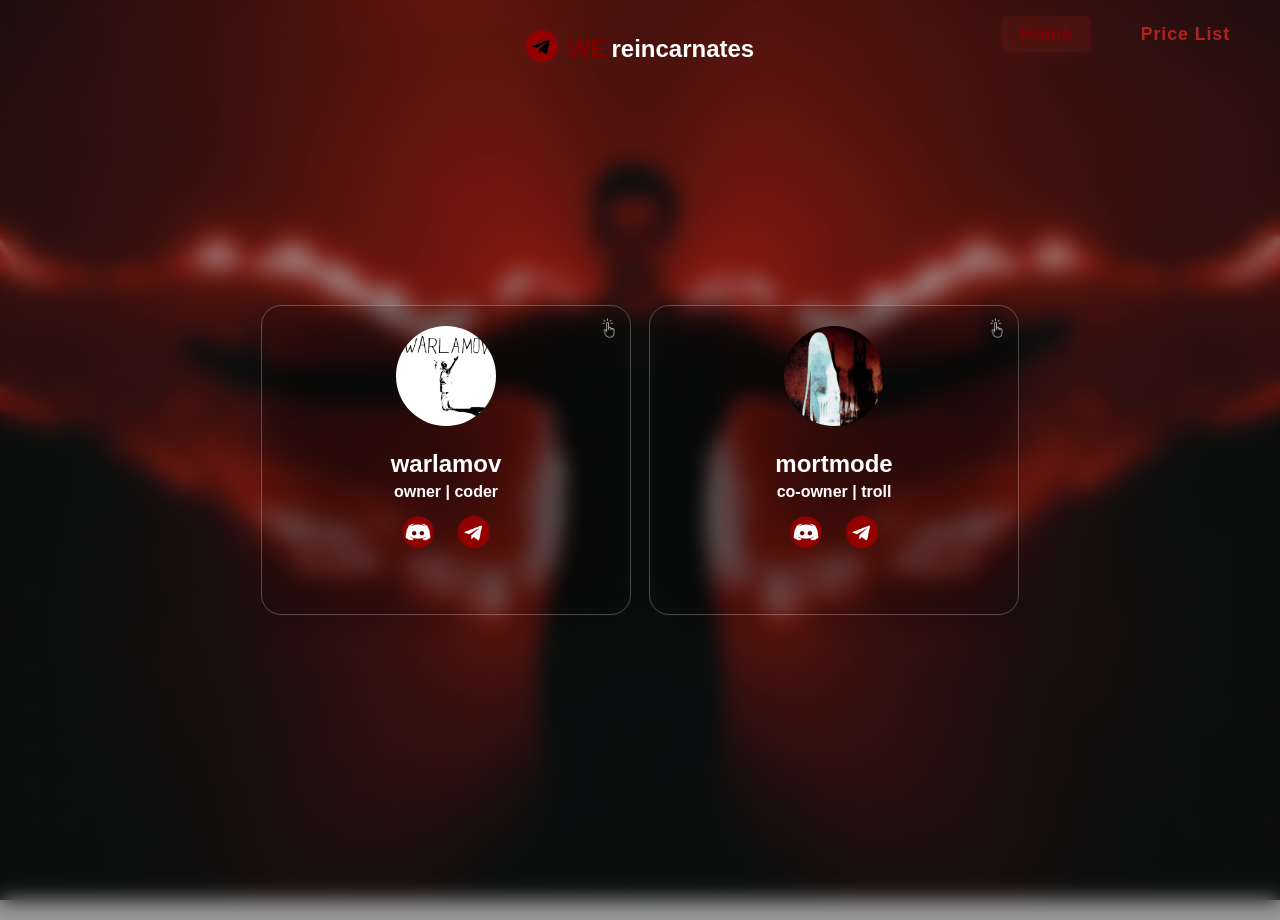
==== commit 89a37235: "Update index.html" ====
--- a/public/index.html
+++ b/public/index.html
@@ -313,7 +313,7 @@
           <img class="avatar" src="Images/warlamov.jpg" alt="warlamov" />
           <img src="Images/click.png" alt="click here" style="position: absolute; top: 6px; right: 6px; width: 20px; height: auto; z-index: 10;" />
           <h2>warlamov</h2>
-          <div class="role">owner | coder</div>
+          <div class="role">owner | osint</div>
           <div class="icons">
             <a href="https://discordid.netlify.app/?id=1279217258018902128" target="_blank"><img src="Images/discord.png" width="22" /></a>
             <a href="https://t.me/warlamovreal" target="_blank"><img src="Images/telegram.png" width="22" /></a>
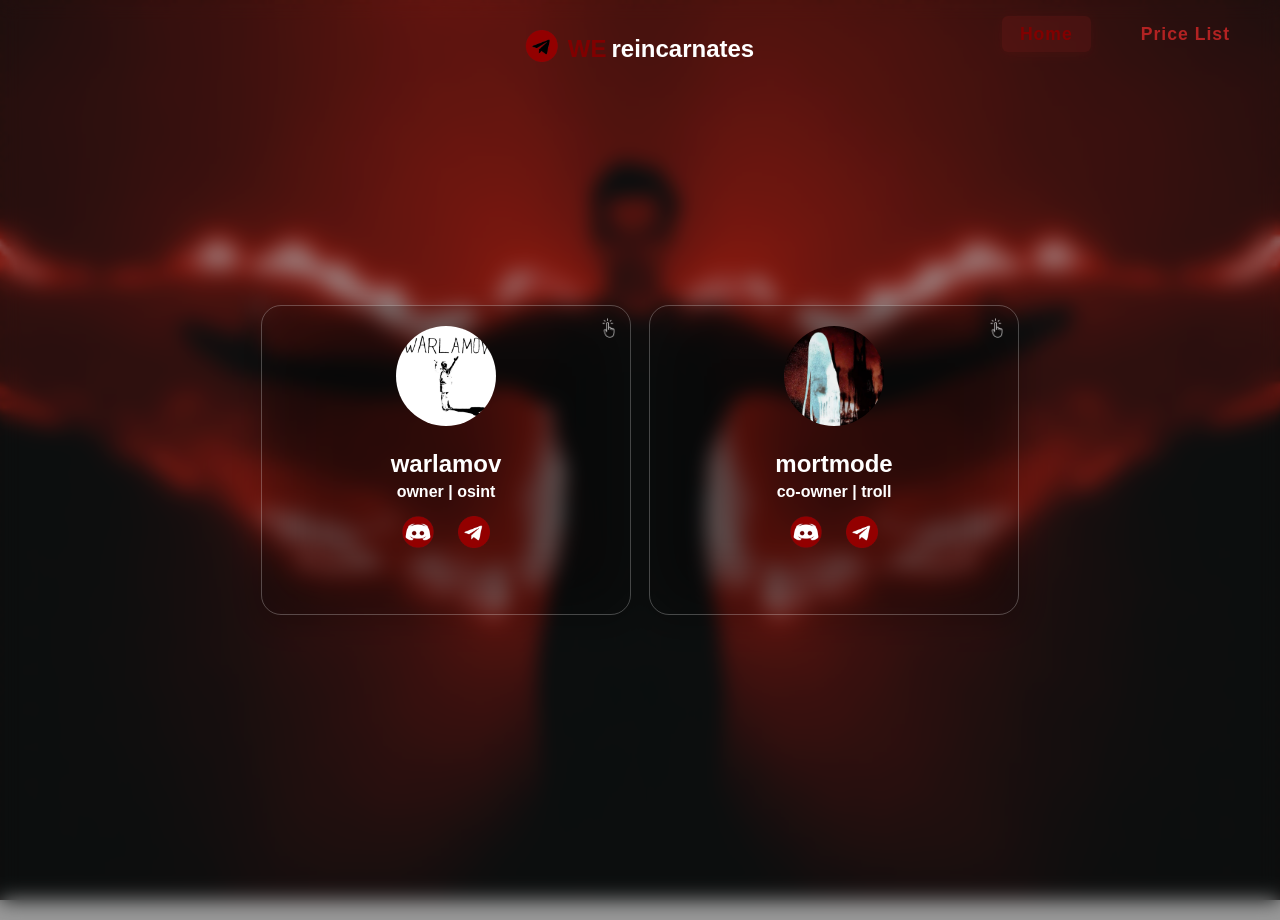
==== commit 66b5134c: "Update index.html" ====
--- a/public/index.html
+++ b/public/index.html
@@ -271,7 +271,7 @@
           <img class="avatar" src="Images/warlamov.jpg" alt="warlamov" />
           <img src="Images/click.png" alt="click here" style="position: absolute; top: 8px; right: 8px; width: 28px; height: auto; z-index: 10;" />
           <h2>warlamov</h2>
-          <div class="role">owner | coder</div>
+          <div class="role">owner | osint</div>
           <div class="icons">
             <a href="https://discordid.netlify.app/?id=1279217258018902128" target="_blank"><img src="Images/discord.png" width="32" /></a>
             <a href="https://t.me/warlamovreal" target="_blank"><img src="Images/telegram.png" width="32" /></a>
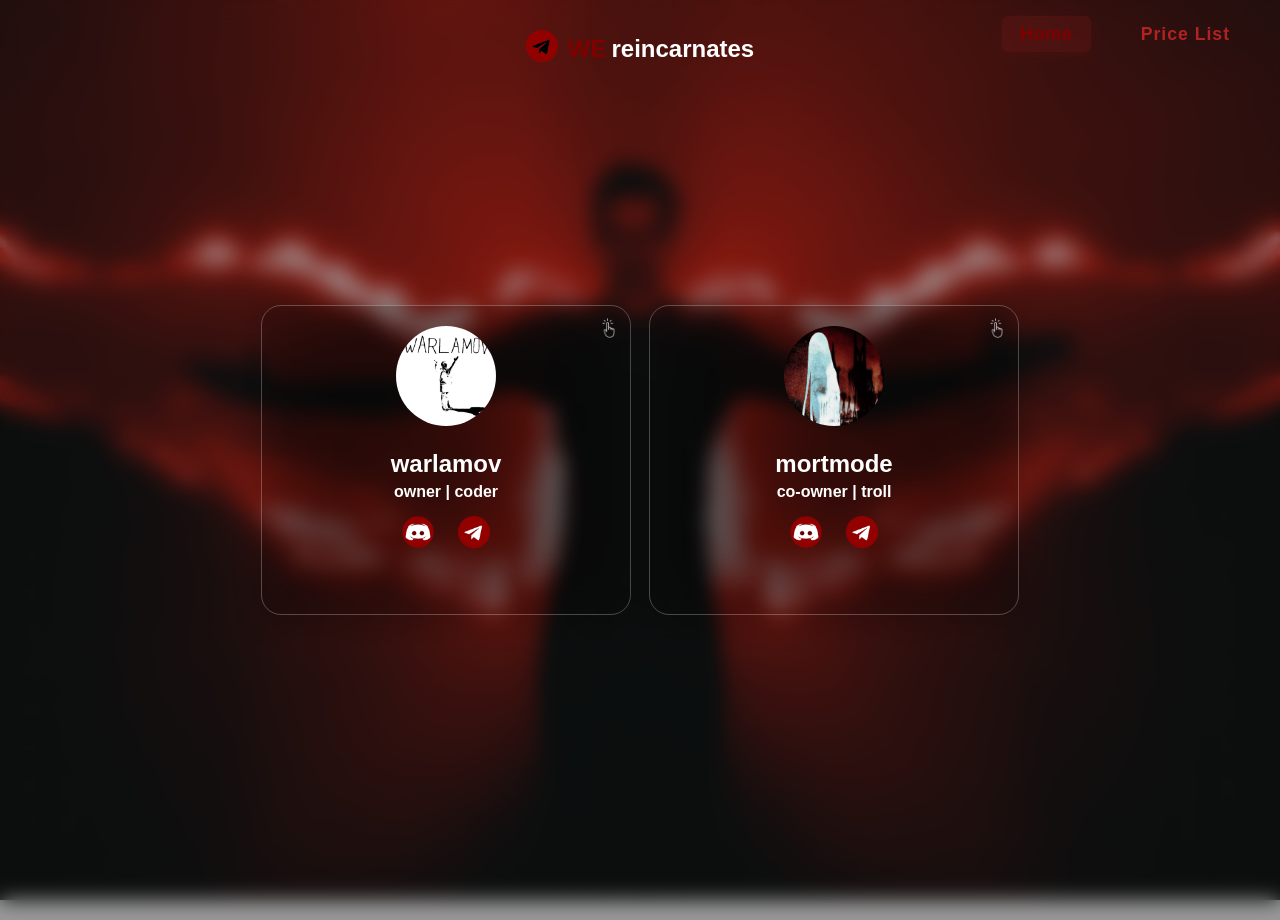
==== commit 89d4c8b8: "Update index.html" ====
--- a/public/index.html
+++ b/public/index.html
@@ -271,7 +271,7 @@
           <img class="avatar" src="Images/warlamov.jpg" alt="warlamov" />
           <img src="Images/click.png" alt="click here" style="position: absolute; top: 8px; right: 8px; width: 28px; height: auto; z-index: 10;" />
           <h2>warlamov</h2>
-          <div class="role">owner | osint</div>
+          <div class="role">owner | coder</div>
           <div class="icons">
             <a href="https://discordid.netlify.app/?id=1279217258018902128" target="_blank"><img src="Images/discord.png" width="32" /></a>
             <a href="https://t.me/warlamovreal" target="_blank"><img src="Images/telegram.png" width="32" /></a>
@@ -313,7 +313,7 @@
           <img class="avatar" src="Images/warlamov.jpg" alt="warlamov" />
           <img src="Images/click.png" alt="click here" style="position: absolute; top: 6px; right: 6px; width: 20px; height: auto; z-index: 10;" />
           <h2>warlamov</h2>
-          <div class="role">owner | osint</div>
+          <div class="role">owner | coder</div>
           <div class="icons">
             <a href="https://discordid.netlify.app/?id=1279217258018902128" target="_blank"><img src="Images/discord.png" width="22" /></a>
             <a href="https://t.me/warlamovreal" target="_blank"><img src="Images/telegram.png" width="22" /></a>
